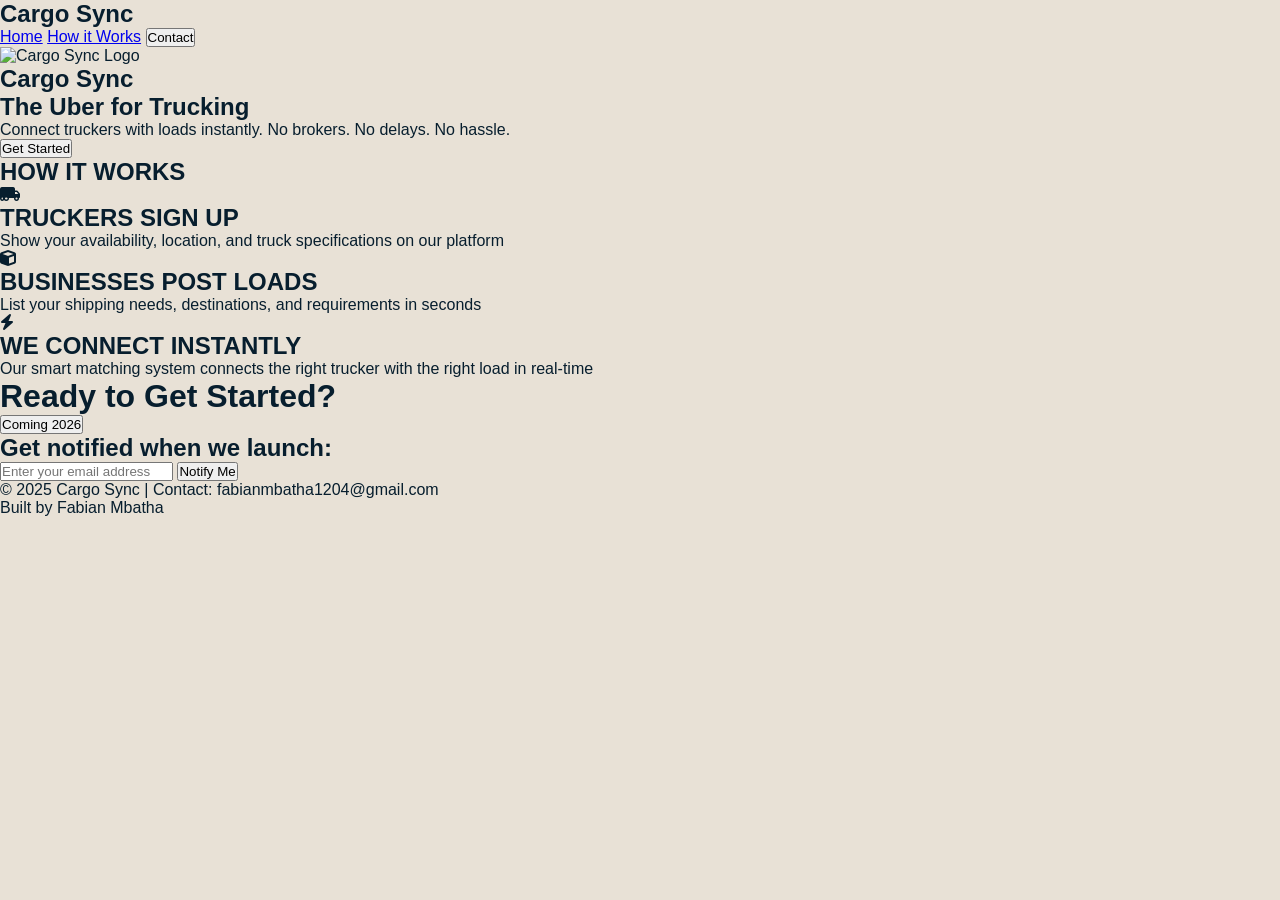
==== Landing_Page.html @ 6927980c "Created Login Page Without Logic" ====
<!DOCTYPE html>
<html lang="en">
<head>
    <meta charset="UTF-8">
    <meta name="viewport" content="width=device-width, initial-scale=1.0">
    <title>Cargo-Sync</title>
    <link rel="stylesheet" href="index.css">
    <link rel="icon" href="./Assets/CargoSync Logo.png">
    <link rel="preconnect" href="https://fonts.googleapis.com">
<link rel="preconnect" href="https://fonts.gstatic.com" crossorigin>
<link href="https://fonts.googleapis.com/css2?family=Arimo:ital,wght@0,400..700;1,400..700&display=swap" rel="stylesheet">
<link rel="stylesheet" 
      href="https://cdnjs.cloudflare.com/ajax/libs/font-awesome/6.4.0/css/all.min.css">
</head>
<body>
    <nav>
        <div class="nav-items">
        <h1>Cargo Sync</h1>
        <div class="right-navbar">
            <a href="#home">Home</a>
            <a href="#how-it-works">How it Works</a>
            <a href="#contact"><button>Contact</button></a>
        </div>
        </div>
    </nav>
    <div class="hero-section" id="home">
        <section>
            <img src="./Assets/CargoSync Logo.png" alt="Cargo Sync Logo">
            <h1>Cargo Sync</h1>
            <h2>The Uber for Trucking</h2>
            <p>Connect truckers with loads instantly. No brokers. No delays. No hassle.</p>
            <a href="#how-it-works"><button>Get Started</button></a>
        </section>
    </div>
    <section class="how-it-works" id="how-it-works">
        <h1>HOW IT WORKS</h1>
        <div class="steps">
            <div class="step">
               <i class="fa-solid fa-truck-moving"></i> 
               <h1>TRUCKERS SIGN UP</h1>
               <p>Show your availability, location, and truck specifications on our platform</p>
            </div>
            <div class="step">
               <i class="fa-solid fa-cube"></i>
               <h1>BUSINESSES POST LOADS</h1>
               <p>List your shipping needs, destinations, and requirements in seconds</p>
            </div>
            <div class="step">
               <i class="fa-solid fa-bolt"></i> 
               <h1>WE CONNECT INSTANTLY</h1>
               <p>Our smart matching system connects the right trucker with the right load in real-time</p>
            </div>
        </div>
    </section>
    <div class="release">
        <h1>Ready to Get Started?</h1>
        <a href="#contact"><button>Coming 2026</button></a>
    </div>

    <div class="final-cta" id="contact">
        <h2>Get notified when we launch:</h2>
        <form action="https://formspree.io/f/mvgwkvqk" method="post">
            <input type="email" placeholder="Enter your email address" required>
            <button type="submit">Notify Me</button>
        </form>
    </div>

    <footer>
        <p>&copy; 2025 Cargo Sync | Contact: fabianmbatha1204@gmail.com</p>
        <p>Built by Fabian Mbatha</p>
    </footer>
</body>
</html>
---- index.css ----
* {
    margin: 0;
    padding: 0;
    box-sizing: border-box;
}

body {
    font-family: -apple-system, BlinkMacSystemFont, 'Segoe UI', 'Roboto', 'Oxygen', 'Ubuntu', 'Cantarell', sans-serif;
    background-color: #E8E1D6;
    color: #071E2E;
}

.login-container {
    display: flex;
    min-height: 100vh;
    width: 100%;
}

/* Left side - Image section */
.image-section {
    flex: 1;
    background-image: url(./Assets/CargoSync_Login_Signup.png);
    background-size: cover;
    background-position: center;
    background-attachment: fixed;
    background-repeat: no-repeat;
    display: flex;
    flex-direction: column;
    align-items: center;
    justify-content: center;
    color: #E8E1D6;
    padding: 40px;
    text-align: center;
}

.image-section .logo {
    width: 100px;
    height: 100px;
    margin-bottom: 30px;
    opacity: 0.95;
}

.image-section h1 {
    font-size: 2.5rem;
    margin-bottom: 15px;
    font-weight: 700;
}

.image-section p {
    font-size: 1.1rem;
    opacity: 0.9;
    max-width: 300px;
}

/* Right side - Form section */
.form-section {
    flex: 1;
    display: flex;
    align-items: center;
    justify-content: center;
    padding: 40px 40px;
    background-color: #E8E1D6;
    overflow-y: auto;
}

.form-wrapper {
    width: 100%;
    max-width: 400px;
}

.form-wrapper h2 {
    font-size: 2rem;
    margin-bottom: 8px;
    font-weight: 700;
    color: #071E2E;
}

.form-wrapper .subtitle {
    font-size: 0.95rem;
    color: #0E3A53;
    margin-bottom: 30px;
}

/* Form groups */
.form-group {
    display: flex;
    flex-direction: column;
    margin-bottom: 20px;
}

.form-group label {
    font-size: 0.9rem;
    font-weight: 600;
    color: #071E2E;
    margin-bottom: 8px;
}

.form-group input[type="email"],
.form-group input[type="password"],
.form-group input[type="text"],
.form-group select {
    padding: 12px 14px;
    border: 2px solid #0E3A53;
    border-radius: 6px;
    font-size: 0.95rem;
    transition: border-color 0.3s, box-shadow 0.3s;
    font-family: inherit;
    background-color: #ffffff;
    color: #071E2E;
}

.form-group input[type="email"]:focus,
.form-group input[type="password"]:focus,
.form-group input[type="text"]:focus,
.form-group select:focus {
    outline: none;
    border-color: #F25C2A;
    box-shadow: 0 0 0 3px rgba(242, 92, 42, 0.1);
}

.form-group input::placeholder {
    color: #999;
}

.form-group select {
    cursor: pointer;
}

/* Remember and Forgot section */
.remember-forgot {
    display: flex;
    justify-content: space-between;
    align-items: center;
    margin-bottom: 24px;
    font-size: 0.9rem;
}

.remember {
    display: flex;
    align-items: center;
    cursor: pointer;
    color: #0E3A53;
}

.remember input[type="checkbox"] {
    margin-right: 8px;
    cursor: pointer;
    width: 18px;
    height: 18px;
    accent-color: #F25C2A;
}

.forgot-link {
    color: #F25C2A;
    text-decoration: none;
    font-weight: 500;
    transition: color 0.2s;
}

.forgot-link:hover {
    color: #071E2E;
}

/* Submit button */
.login-btn {
    width: 100%;
    padding: 12px 16px;
    background: #F25C2A;
    color: white;
    border: none;
    border-radius: 6px;
    font-size: 1rem;
    font-weight: 600;
    cursor: pointer;
    transition: transform 0.2s, box-shadow 0.2s, background 0.2s;
    margin-bottom: 20px;
}

.login-btn:hover {
    background: #d64c1d;
    transform: translateY(-2px);
    box-shadow: 0 8px 16px rgba(242, 92, 42, 0.3);
}

.login-btn:active {
    transform: translateY(0);
}

/* Sign up link */
.signup-text {
    text-align: center;
    color: #0E3A53;
    font-size: 0.9rem;
}

.signup-link {
    color: #F25C2A;
    text-decoration: none;
    font-weight: 600;
    transition: color 0.2s;
}

.signup-link:hover {
    color: #071E2E;
}

/* Terms section */
.terms {
    margin-bottom: 24px;
    font-size: 0.9rem;
}

.terms label {
    display: flex;
    align-items: center;
    color: #0E3A53;
    cursor: pointer;
}

.terms input[type="checkbox"] {
    margin-right: 8px;
    cursor: pointer;
    width: 18px;
    height: 18px;
    accent-color: #F25C2A;
}

.terms-link {
    color: #F25C2A;
    text-decoration: none;
    font-weight: 500;
}

.terms-link:hover {
    text-decoration: underline;
}

/* Responsive design */
@media (max-width: 768px) {
    .login-container {
        flex-direction: column;
    }

    .image-section {
        padding: 30px 20px;
        min-height: 30vh;
    }

    .image-section h1 {
        font-size: 2rem;
    }

    .form-section {
        padding: 30px 20px;
        min-height: 70vh;
    }

    .form-wrapper h2 {
        font-size: 1.5rem;
    }
}
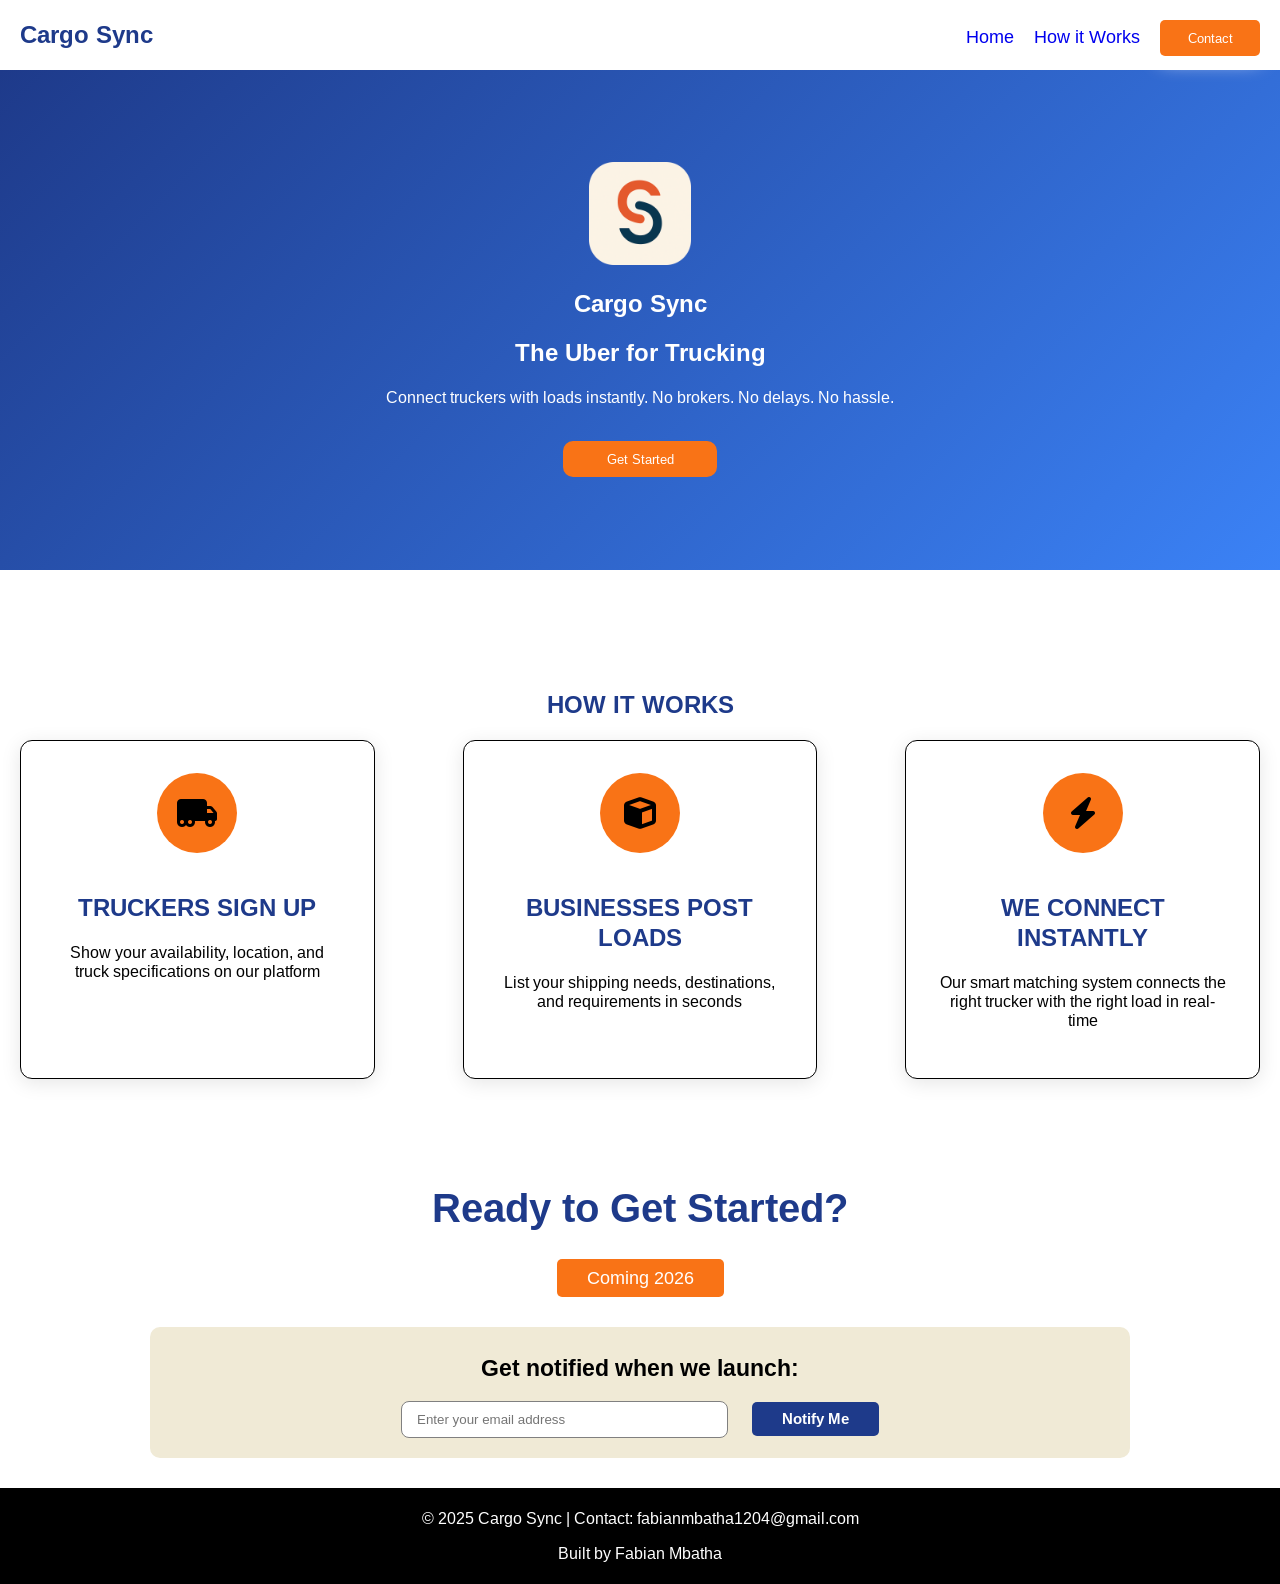
==== commit 15e460c1: "Fixed issues with the landing page" ====
--- a/Landing_Page.html
+++ b/Landing_Page.html
@@ -4,8 +4,8 @@
     <meta charset="UTF-8">
     <meta name="viewport" content="width=device-width, initial-scale=1.0">
     <title>Cargo-Sync</title>
-    <link rel="stylesheet" href="index.css">
-    <link rel="icon" href="./Assets/CargoSync Logo.png">
+    <link rel="stylesheet" href="./Landing_Page.css">
+    <link rel="icon" href="./Assets/CargoSyncLogo.png">
     <link rel="preconnect" href="https://fonts.googleapis.com">
 <link rel="preconnect" href="https://fonts.gstatic.com" crossorigin>
 <link href="https://fonts.googleapis.com/css2?family=Arimo:ital,wght@0,400..700;1,400..700&display=swap" rel="stylesheet">
@@ -25,7 +25,7 @@
     </nav>
     <div class="hero-section" id="home">
         <section>
-            <img src="./Assets/CargoSync Logo.png" alt="Cargo Sync Logo">
+            <img src="./Assets/CargoSyncLogo.png" alt="Cargo Sync Logo">
             <h1>Cargo Sync</h1>
             <h2>The Uber for Trucking</h2>
             <p>Connect truckers with loads instantly. No brokers. No delays. No hassle.</p>
--- a/Landing_Page.css
+++ b/Landing_Page.css
@@ -0,0 +1,198 @@
+* {
+    font-family: "Arimo", sans-serif;
+}
+
+body {
+    padding: 0;
+    margin: 0;
+    box-sizing: border-box;
+}
+
+a {
+    text-decoration: none;
+}
+
+.nav-items {
+    display: flex;
+    align-items: baseline;
+    justify-content: space-between;
+    padding: 0 20px;
+    background-color: white;
+    border-radius: 10px;
+}
+
+.nav-items h1 {
+    color: #1e3a8a;
+}
+
+.right-navbar {
+    display: flex;
+    justify-content: right;
+    align-items: baseline;
+    gap: 20px;
+    font-size: large;
+}
+
+.right-navbar button {
+    padding: 10px;
+    width: 100px;
+    background-color: #f97316;
+    color: white;
+    border: none;
+    border-radius: 5px;
+    box-shadow: 0 4px 20px;
+    transition: transform 0.3s ease;
+}
+
+.right-navbar button:hover {
+    transform: translateY(-5px);
+    cursor: pointer;
+}
+
+.hero-section {
+    background: linear-gradient(135deg, #1e3a8a 0%, #3b82f6 100%);
+    color: white;
+    display: flex;
+    justify-content: center;
+    text-align: center;
+    align-items: center;
+    height: 500px;
+}
+
+.hero-section img {
+    width: 10%;
+    border-radius: 10px;
+}
+
+.hero-section button {
+    padding: 10px;
+    width: 15%;
+    background-color: #f97316;
+    color: white;
+    border-radius: 10px;
+    border: none;
+    margin-top: 18px;
+    transition: transform 0.3s ease;
+}
+
+.hero-section button:hover {
+    transform: translateY(-5px);
+    cursor: pointer;
+}
+
+.how-it-works {
+    padding: 80px 0;
+}
+
+.how-it-works h1 {
+    color: #1e3a8a;
+    margin-top: 40px;
+    text-align: center;
+}
+
+.steps {
+    display: grid;
+    grid-template-columns: repeat(auto-fit, minmax(300px, 1fr));
+    gap: 3rem;
+}
+
+.step {
+    text-align: center;
+    padding: 2rem;
+    background-color: white;
+    border-radius: 12px;
+    box-shadow: 0 4px 20px rgba(0, 0, 0, 0.1);
+    transition: transform 0.3s ease;
+    border: 1px black solid;
+    margin-left: 20px;
+    margin-right: 20px;
+}
+
+.step:hover {
+    transform: translateY(-10px);
+}
+
+.step i {
+    width: 80px;
+    height: 80px;
+    background: #f97316;
+    border-radius: 50%;
+    display: flex;
+    align-items: center;
+    justify-content: center;
+    margin: 0 auto 1.5rem;
+    font-size: 2rem;
+}
+
+.release {
+    text-align: center;
+}
+
+.release h1 {
+    color: #1e3a8a;
+    font-size: 2.5rem;
+}
+
+.release button {
+    font-size: large;
+    padding: 8px 30px;
+    background-color: #f97316;
+    border: none;
+    border-radius: 5px;
+    color: white;
+    transition: transform 0.3s ease;
+}
+
+.release button:hover {
+    transform: translateY(-5px);
+    cursor: pointer;
+}
+
+.final-cta {
+    background: #F0EAD6;
+    margin: 30px 150px;
+    text-align: center;
+    padding: 8px 0;
+    font-size: 15px;
+    border-radius: 10px;
+    padding-bottom: 20px;
+}
+
+.final-cta input {
+    padding-top: 10px;
+    padding-bottom: 10px;
+    padding-left: 15px;
+    padding-right: 10px;
+    border: 1px grey solid;
+    border-radius: 8px;
+    margin-right: 20px;
+    width: 300px;
+    font-family:Verdana, Geneva, Tahoma, sans-serif;
+}
+
+.final-cta input:focus {
+    outline: none;
+    border-color: #1e3a8a;
+}
+
+.final-cta button {
+    font-size: 15px;
+    padding: 8px 30px;
+    background-color:#1e3a8a;
+    border: none;
+    border-radius: 5px;
+    color: white;
+    font-weight: bold;
+}
+
+.final-cta button:hover {
+    cursor: pointer;
+}
+
+footer {
+    margin: 0 auto;
+    padding: 5px 20px;
+    color: white;
+    background: black;
+    text-align: center;
+}
